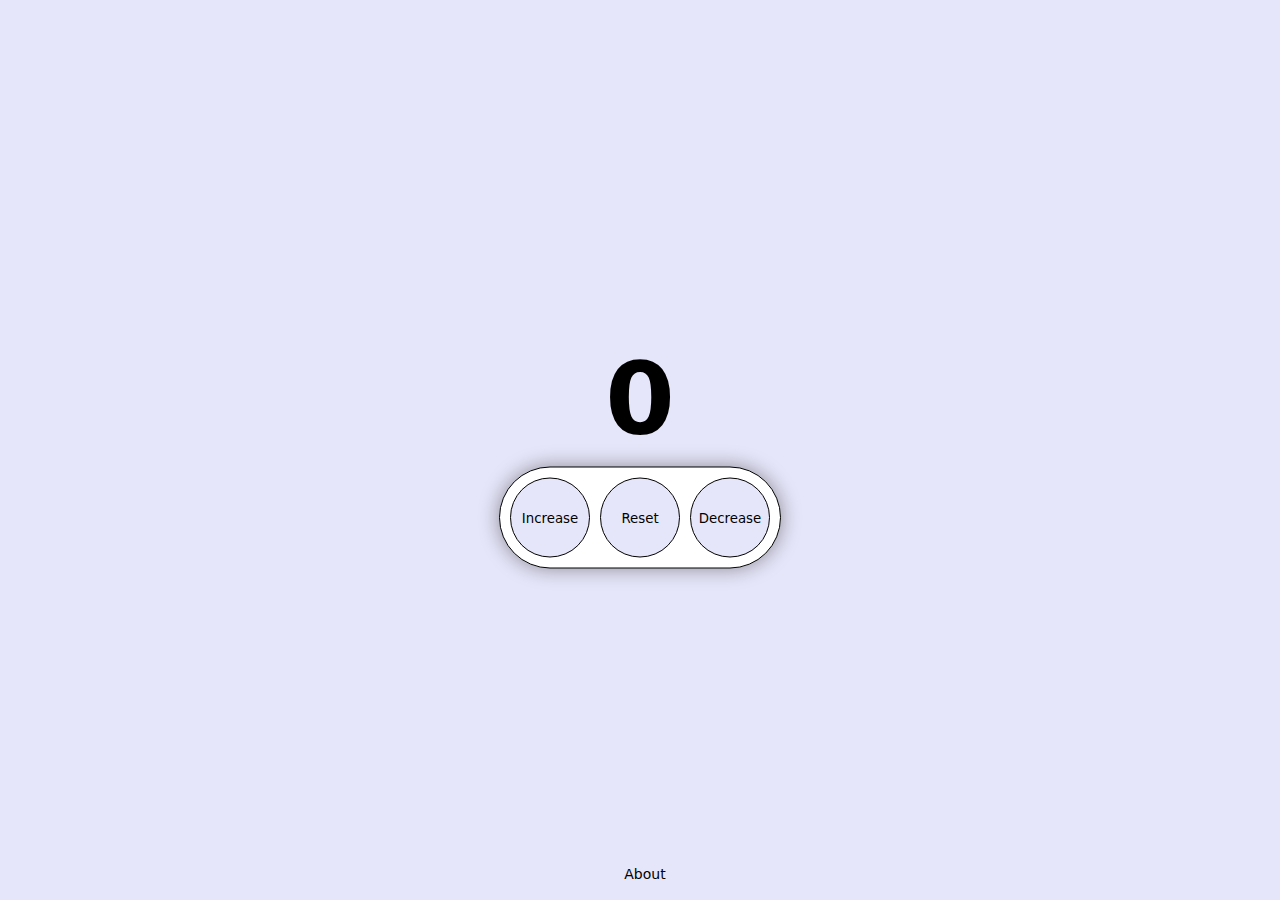
==== index.html @ 03d977ba "Add files via upload" ====
<!DOCTYPE html>
<html>
    <head>
        <meta charset = "UTF-8">
        <link rel = "stylesheet" type = "text/css" href = "index.css">
        <title>Counter</title>
    </head>
    <body>
        <main>
            <h3 id = "value">0</h3>
            <div class = "container">
                <button class = "btn increaseBtn">Increase</button>
                <button class = "btn resetBtn">Reset</button>
                <button class = "btn decreaseBtn">Decrease</button>
            </div>                        
        </main>
        <p id = "link"><a href = "about.html">About</a></p>
        
        <script src = "index.js"></script>
    </body>
</html>
---- index.css ----
body {
    font-family: system-ui, -apple-system, BlinkMacSystemFont, 'Segoe UI', Roboto, Oxygen, Ubuntu, Cantarell, 'Open Sans', 'Helvetica Neue', sans-serif;
    margin: 0px;
    line-height: 1.5;
    background-color: lavender;
}

main {
    position: absolute;
    top: 50%;
    left: 50%;
    transform: translate(-50%, -50%);
}

.container {
    text-align: center;
    background-color: white;
    
    display: flex;
    justify-content: space-evenly;
    align-items: center;
    gap: 10px;

    padding: 10px;
    margin: auto;

    border: 1px solid black;
    border-radius: 1000px;
    
    width: fit-content;
    height: fit-content;

    -webkit-box-shadow: 0px 0px 20px 0px rgba(0,0,0,0.4);
    -moz-box-shadow: 0px 0px 20px 0px rgba(0,0,0,0.4);
    box-shadow: 0px 0px 20px 0px rgba(0,0,0,0.4);
}

button {
    color: black;
    background-color: lavender;
    width: 80px;
    height: 80px;
    font-family: inherit;
    border: 1px solid black;
    border-radius: 100%;
    margin: 0px;
    padding: 0px;
}

button:hover {
    background-color: #D2D2D2;
    cursor: pointer;
}

hr {
    display: block;
    height: 1px;
    border: 0;
    border-top: 1px solid black;
    margin: 10px 0;
    padding: 0;
}

h2 {
    font-size: 24px;
    margin: 10px 0px;
    padding: 0px;
}

h3 {
    text-align: center;
    font-size: 100px;
    height: 85px;
    line-height: 85px;
    margin: 25px auto;
    padding: 0px;
}

h4 {
    text-align: center;
    font-size: 24px;
    margin: 0px;
    padding: 0px;
}

p {
    margin: 5px;
    font-size: 14px;
    text-align: center;
}

h6 {
    font-weight: 400;
    font-size: 14px;
    margin: 0px;
}

#content {
    width: 500px;
    margin: 50px auto;
}


/* unvisited link */
a:link {
    color: black;
}

/* visited link */
a:visited {
    color: black;
}

/* mouse over link */
a:hover {
    color: blue;
}

/* selected link */
a:active {
    color: blue;
}

a:link {
    text-decoration: none;
}

a:visited {
    text-decoration: none;
}

a:hover {
    text-decoration: none;
    cursor: pointer;
}

a:active {
    text-decoration: none;
}

.classicflex {
    display: flex;
    align-items: center;
    gap: 20px;
    justify-content: space-between;
}

#link {
    position: absolute;
    bottom: 0;
    left: 50%;
    transform: translate(-50%, -50%);
}

#element {
    height: 0px;
    width: 55px;
}
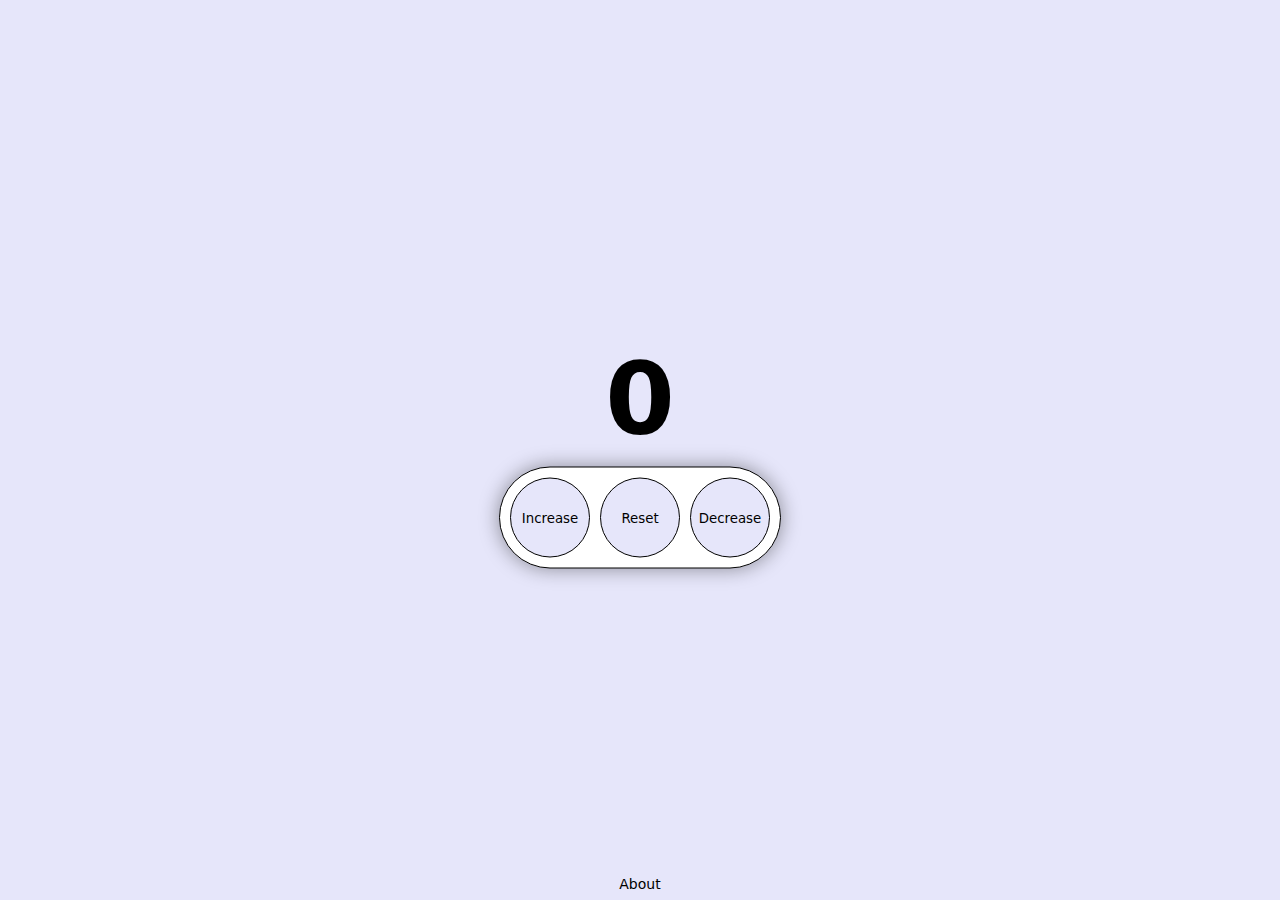
==== commit dd8d259c: "Add files via upload" ====
--- a/index.html
+++ b/index.html
@@ -1,21 +1,27 @@
 <!DOCTYPE html>
 <html>
-    <head>
-        <meta charset = "UTF-8">
-        <link rel = "stylesheet" type = "text/css" href = "index.css">
-        <title>Counter</title>
-    </head>
-    <body>
-        <main>
-            <h3 id = "value">0</h3>
-            <div class = "container">
-                <button class = "btn increaseBtn">Increase</button>
-                <button class = "btn resetBtn">Reset</button>
-                <button class = "btn decreaseBtn">Decrease</button>
-            </div>                        
-        </main>
-        <p id = "link"><a href = "about.html">About</a></p>
-        
-        <script src = "index.js"></script>
-    </body>
+
+<head>
+    <meta charset="UTF-8">
+    <link rel="stylesheet" type="text/css" href="index.css">
+    <title>Counter</title>
+</head>
+
+<body>
+    <main>
+        <h3 id="value">0</h3>
+        <div class="container">
+            <button class="btn increaseBtn">Increase</button>
+            <button class="btn resetBtn">Reset</button>
+            <button class="btn decreaseBtn">Decrease</button>
+        </div>
+    </main>
+    
+    <div id="link">
+        <a href="about.html"><p>About</p></a>
+    </div>
+
+    <script src="index.js"></script>
+</body>
+
 </html>--- a/index.css
+++ b/index.css
@@ -15,7 +15,7 @@
 .container {
     text-align: center;
     background-color: white;
-    
+
     display: flex;
     justify-content: space-evenly;
     align-items: center;
@@ -26,13 +26,13 @@
 
     border: 1px solid black;
     border-radius: 1000px;
-    
+
     width: fit-content;
     height: fit-content;
 
-    -webkit-box-shadow: 0px 0px 20px 0px rgba(0,0,0,0.4);
-    -moz-box-shadow: 0px 0px 20px 0px rgba(0,0,0,0.4);
-    box-shadow: 0px 0px 20px 0px rgba(0,0,0,0.4);
+    -webkit-box-shadow: 0px 0px 20px 0px rgba(0, 0, 0, 0.4);
+    -moz-box-shadow: 0px 0px 20px 0px rgba(0, 0, 0, 0.4);
+    box-shadow: 0px 0px 20px 0px rgba(0, 0, 0, 0.4);
 }
 
 button {
@@ -50,6 +50,7 @@
 button:hover {
     background-color: #D2D2D2;
     cursor: pointer;
+
 }
 
 hr {
@@ -147,9 +148,9 @@
 
 #link {
     position: absolute;
+    left: 50%;
     bottom: 0;
-    left: 50%;
-    transform: translate(-50%, -50%);
+    transform: translate(-50%, 0);
 }
 
 #element {
